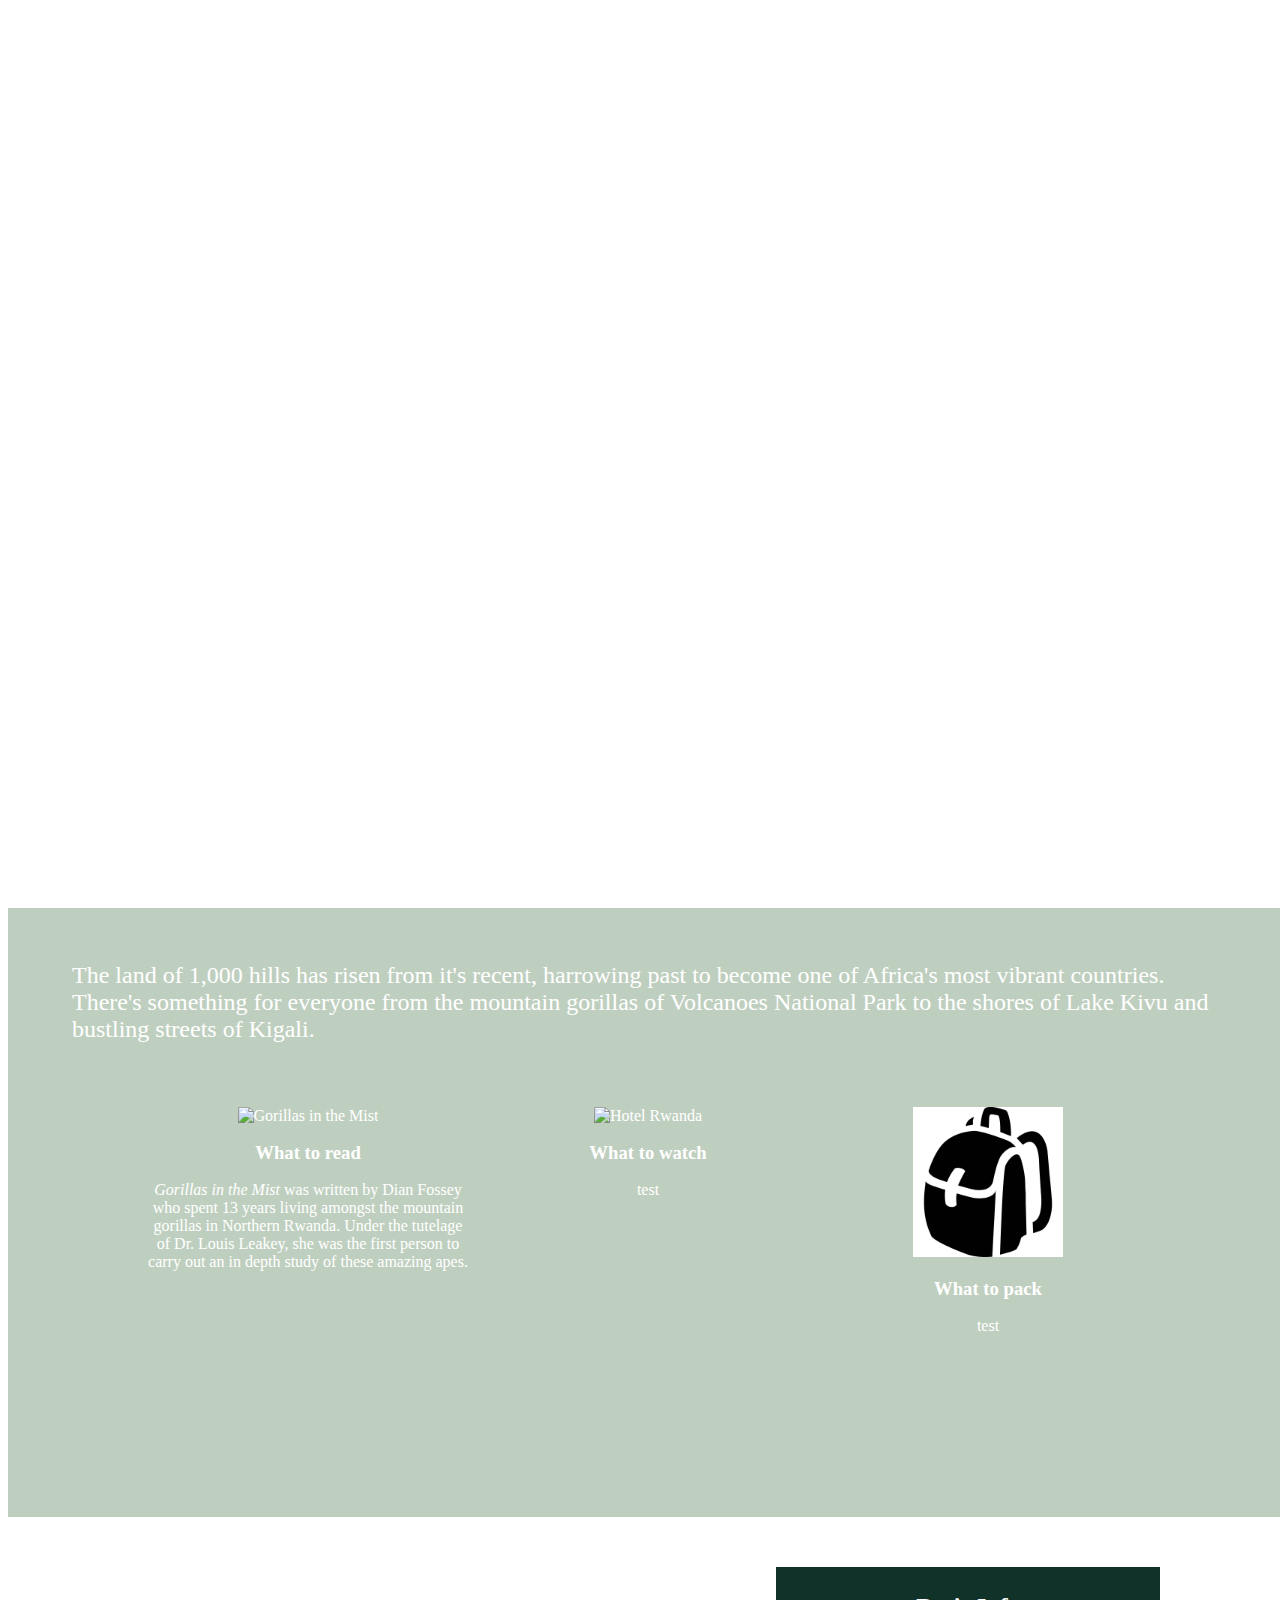
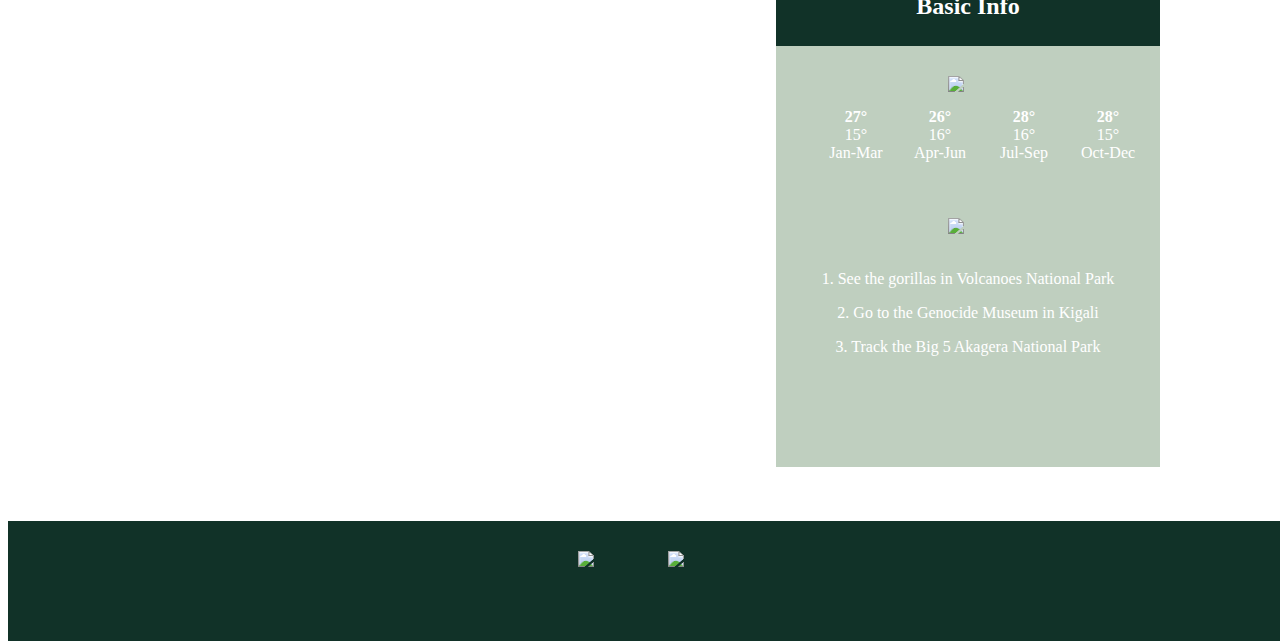
==== rwanda.html @ 72ffdbf6 "Automatically backed up by Learn" ====
<!DOCTYPE html>
<html>
  <head>
    <title>Knomad | Africa | Rwanda</title>
    <link rel="stylesheet" href="style.css" type="text/css">
    <link rel="stylesheet" href="maps.css" type="text/css">
  <body>
    <header class="hero" id="rwanda">
        <div class="center-content">
          <h1>Rwanda</h1>
          <!--<h3>The land of 10000 hills has risen from it's recent, harrowing past to become one of Africa's most vibrant countries. </h3>-->
          <!--<a href="#" class="button">Explore</a>-->
        </div>
    </header>
    <div class ="flex-container">
        <main>
          <div class="countryoverview">
              <p>The land of 1,000 hills has risen from it's recent, harrowing past to become one of Africa's most vibrant countries. There's something for everyone from the mountain gorillas of Volcanoes National Park to the shores of Lake Kivu and bustling streets of Kigali.<p>
          </div>
          <div class="content">
              <img src="https://images.gr-assets.com/books/1316704672l/411062.jpg" alt="Gorillas in the Mist" style="height:150px">
              <h3>What to read</h3>
              <p><i>Gorillas in the Mist</i> was written by Dian Fossey who spent 13 years living amongst the mountain gorillas in Northern Rwanda. Under the tutelage of Dr. Louis Leakey, she was the first person to carry out an in depth study of these amazing apes.</p>
          </div>
         <div class="content">
              <img src="https://cps-static.rovicorp.com/2/Open/20th%20Century%20Fox/Hotel%20Rwanda/_3by4/_derived_jpg_q90_410x410_m0/HotelRwanda-Poster.jpg?partner=allrovi.com" alt="Hotel Rwanda" style="height:150px">
              <h3>What to watch</h3>
              <p>test</p>
          </div>
          <div class="content">
              <img src="[data-uri]" alt="Asia" style="height:150px">
              <h3>What to pack</h3>
              <p>test</p>
          </div>
        </main>
      </div>

        <div class="map">
             <iframe src="https://snazzymaps.com/embed/137069" width="100%" height="600px" style="border:none;"></iframe>
              <div id="keyfacts">
                <div class="basicinfo">
                  <div class="infoheader">
                  <h1>Basic Info</h1>
                  </div>
                  <img src="http://share.jerometufte.me/XBwp/7747-84.png" style="width:40px;">
                  <ul id="menu">
                    <li><div style="font-weight:700;">27°</div><div style="font-weight:100;">15°</div><div style="font-size:16px;">Jan-Mar</div></li>
                    <li><div style="font-weight:700;">26°</div><div style="font-weight:100;">16°</div><div style="font-size:16px;">Apr-Jun</div></li>
                    <li><div style="font-weight:700;">28°</div><div style="font-weight:100;">16°</div><div style="font-size:16px;">Jul-Sep</div></li>
                    <li><div style="font-weight:700;">28°</div><div style="font-weight:100;">15°</div><div style="font-size:16px;">Oct-Dec</div></li>
                  </ul> 
                  <div class="thingstodo"><img src="http://cdn.onlinewebfonts.com/svg/img_503594.png" style="width:40px;">
                    <p>1. See the gorillas in Volcanoes National Park<p>
                    <p>2. Go to the Genocide Museum in Kigali<p>
                    <p>3. Track the Big 5 Akagera National Park<p>
                  </div>
              </div>
          </div>
        <footer>
          <section>
          <img id="twitter" src="https://blog.hootsuite.com/wp-content/uploads/2018/09/Twitter_Logo_WhiteOnImage-310x310.png" style="width:50px">
          <img id="facebook" src="https://blog-assets.hootsuite.com/wp-content/uploads/2018/09/flogo-HexRBG-Wht-58.png" style="width:50px">
          </section>
        </footer>
      </div>
  </body>
</html>
---- style.css ----
/*Main Body*/ 

.flex-container {
  display: flex;
  width: 100vw;
  height: 100%;
}

main {
  display: flex;
  background-color: #BFCFBF;
  width: 100%;
  height: 100%;
  flex-flow: row wrap;
  justify-content: center;
  align-items: center;
}

#continents {
  width: 100%;
  font-family: Helvetica Neue;
  text-align: center;
  color:white;
  padding-top: 30px;
  padding-bottom: 30px;
}
 
.item {
  height: 300px;
  width: 400px;
  margin: 10px;
  color:white;
}

.image {
  opacity: 1;
  width: 400px;
  height: auto;
  transition: .5s ease;
  backface-visibility: hidden;
}

.middle {
  transition: .5s ease;
  opacity: 0;
  width: 50%;
  height: auto;
  text-align:center;
  transform: translate(100px, -160px);
  -ms-transform: translate(100px, -160px);
}

.item:hover .image {
  opacity: 0.3;
}

.item:hover .middle {
  opacity: 1;
}

.text {
  background-color: #BFCFBF;
  color: white;
  font-size: 20px;
  padding: 16px 32px;
  font-family: Helvetica Neue;
  font-weight:bold;
}

.text a {
  text-decoration: none;
  color: white;
}

/*Hero Image*/ 

.hero {
  background-image: url('https://images.unsplash.com/photo-1515048397571-d8d6729fb49c?ixlib=rb-1.2.1&ixid=eyJhcHBfaWQiOjEyMDd9&auto=format&fit=crop&w=2089&q=80');
  background-size: cover;
  background-position: center;
  width: 100wh;
  height: 100vh;
  display: flex;
}

#rwanda {
  background-image: url('https://images.unsplash.com/photo-1531570427066-61e766cf3a3f?ixlib=rb-1.2.1&ixid=eyJhcHBfaWQiOjEyMDd9&auto=format&fit=crop&w=1650&q=80');
}

.center-content {
  width: 400px;
  display: flex;
  flex-direction: column;
  align-items: center;
  margin: auto;
  text-align: center;
  font-family: Montserrat; 
}  
.hero h1, h3 {
    color: white;
    line-height: 1;
}  
.hero h1 {
    text-transform: uppercase;
    font-size: 5em;
    margin-bottom: 0;
    text-align: center;
}    
.hero h3 {
    margin-bottom: 40px;
    font-size: 1.5em;
    font-weight: normal;
}
.button {
  text-transform: uppercase;
  color: white;
  padding: 20px;
  border: 1px solid white;
  text-decoration: none;
}  
.button:hover {
    background-color: rgba(255, 255, 255, 0.1);
    border-color: rgba(255, 255, 255, 0.7);
    color: white;
}

/*Content*/

.countryoverview {
  width: 90%;
  font-family: Adobe Garamond;
  color:white;
  padding-top: 30px;
  padding-bottom: 30px;
}

.countryoverview p {
  font-size: 1.5em;
}

.content {
  text-align: center;
  height: 400px;
  width: 25%;
  margin: 10px;
  color:white;
}

/*Maps*/

.map {
  width: 100%;
  height: 600px;
  position:absolute;
}

#keyfacts {
  position:absolute;
  width:30%;
  height:500px;
  left:60%;
  top:50px;
  background:#BFCFBF;
  font-family: Adobe Garamond;
  color:white;
  text-align: center;
}

.basicinfo {
  font-family: Helvetica Neue;
  color: white;
  font-size: 1em;
  text-align: left;
}

.infoheader {
  padding: 10px;
  background-color: #113228; 
  margin-bottom:20px;
}

.basicinfo h1 {
  font-size: 1.5em;
  text-align: center;
}  

.basicinfo img {
  display: block;
  margin-left: auto;
  margin-right: auto;
  width: 50%;
  padding-top: 10px;
}

.weathericon {
  align-content: center;
}

ul#menu li {
  display:inline-block;
  justify-content: center;
  width: 80px;
  text-align: center;
  padding:0px;
}

.thingstodo {
  width: 100%;
  text-align: center;
  padding-top:30px;
}

.thingstodo p:first-of-type {
  padding-top: 20px;
}

/*footer*/

footer {
  width:100%;
  height: 100px;
  background-color: #113228; 
  color:white;
  padding: 10px;
}

#facebook {
  padding:20px;
  position: absolute;
  left:43%;
}

#twitter {
  padding:20px;
  position: absolute;
  right:43%;
}
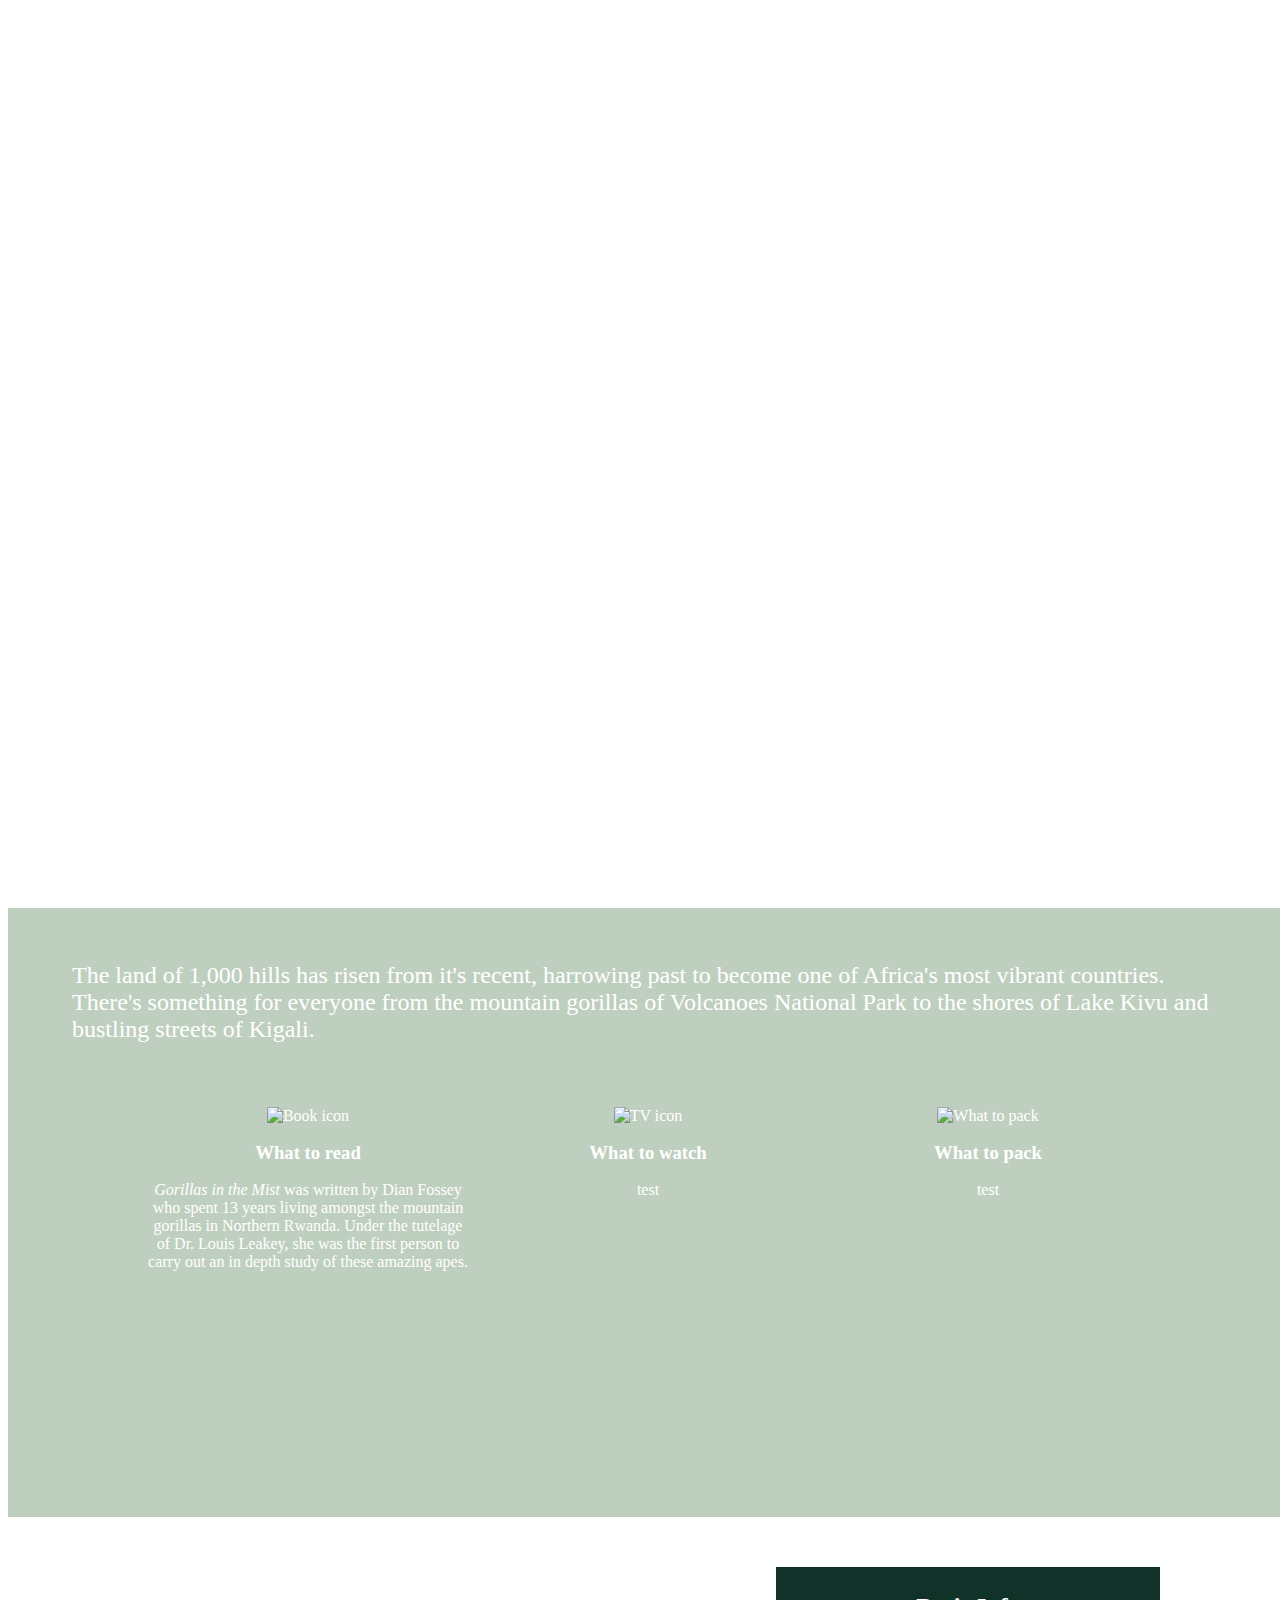
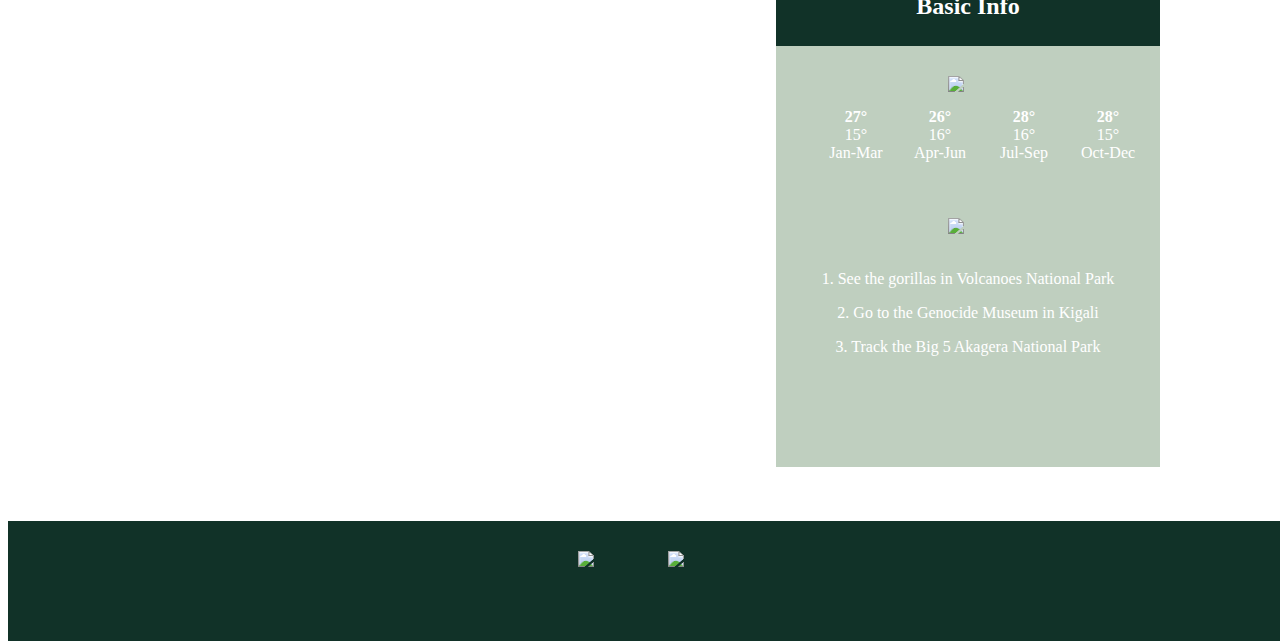
==== commit 5a131e28: "Automatically backed up by Learn" ====
--- a/rwanda.html
+++ b/rwanda.html
@@ -18,17 +18,17 @@
               <p>The land of 1,000 hills has risen from it's recent, harrowing past to become one of Africa's most vibrant countries. There's something for everyone from the mountain gorillas of Volcanoes National Park to the shores of Lake Kivu and bustling streets of Kigali.<p>
           </div>
           <div class="content">
-              <img src="https://images.gr-assets.com/books/1316704672l/411062.jpg" alt="Gorillas in the Mist" style="height:150px">
+              <img src="https://d29fhpw069ctt2.cloudfront.net/icon/image/39127/preview.png" alt="Book icon" style="height:150px">
               <h3>What to read</h3>
               <p><i>Gorillas in the Mist</i> was written by Dian Fossey who spent 13 years living amongst the mountain gorillas in Northern Rwanda. Under the tutelage of Dr. Louis Leakey, she was the first person to carry out an in depth study of these amazing apes.</p>
           </div>
          <div class="content">
-              <img src="https://cps-static.rovicorp.com/2/Open/20th%20Century%20Fox/Hotel%20Rwanda/_3by4/_derived_jpg_q90_410x410_m0/HotelRwanda-Poster.jpg?partner=allrovi.com" alt="Hotel Rwanda" style="height:150px">
+              <img src="https://d29fhpw069ctt2.cloudfront.net/icon/image/37909/preview.svg" alt="TV icon" style="height:150px">
               <h3>What to watch</h3>
               <p>test</p>
           </div>
           <div class="content">
-              <img src="[data-uri]" alt="Asia" style="height:150px">
+              <img src="https://d29fhpw069ctt2.cloudfront.net/icon/image/37930/preview.svg" alt="What to pack" style="height:150px">
               <h3>What to pack</h3>
               <p>test</p>
           </div>
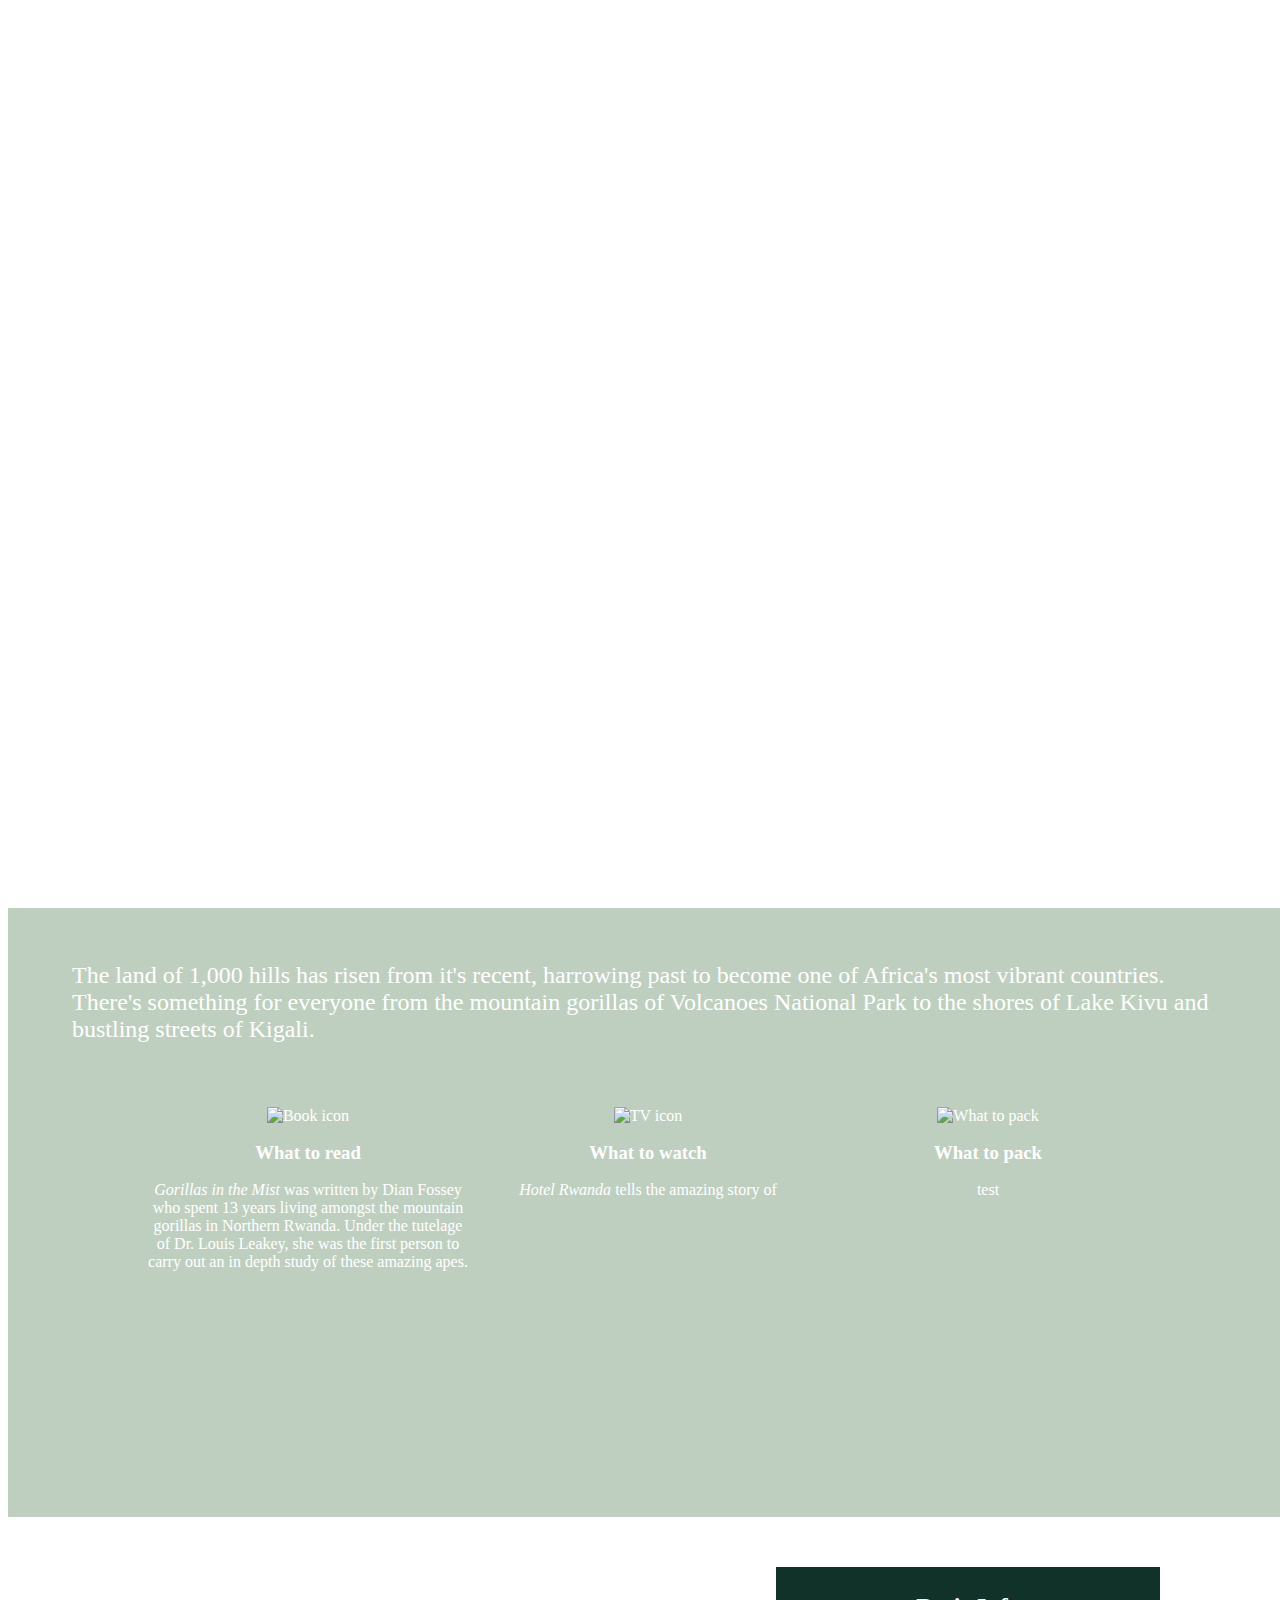
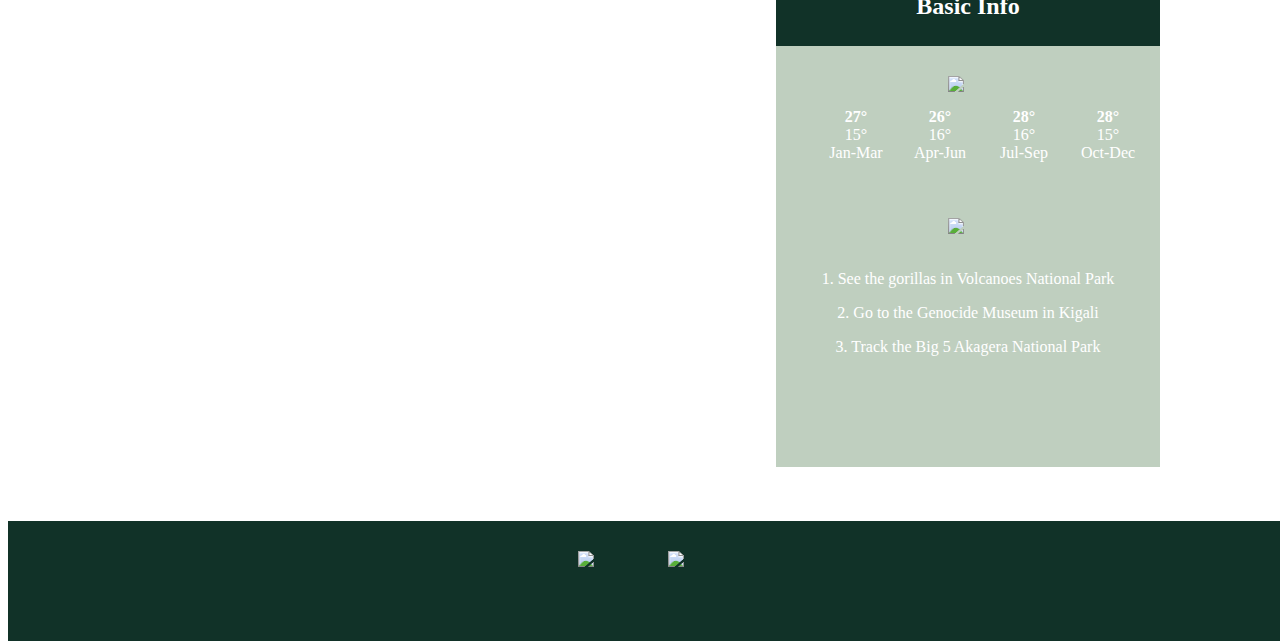
==== commit fb00d83e: "Automatically backed up by Learn" ====
--- a/rwanda.html
+++ b/rwanda.html
@@ -25,7 +25,7 @@
          <div class="content">
               <img src="https://d29fhpw069ctt2.cloudfront.net/icon/image/37909/preview.svg" alt="TV icon" style="height:150px">
               <h3>What to watch</h3>
-              <p>test</p>
+              <p><i>Hotel Rwanda</i> tells the amazing story of </p>
           </div>
           <div class="content">
               <img src="https://d29fhpw069ctt2.cloudfront.net/icon/image/37930/preview.svg" alt="What to pack" style="height:150px">
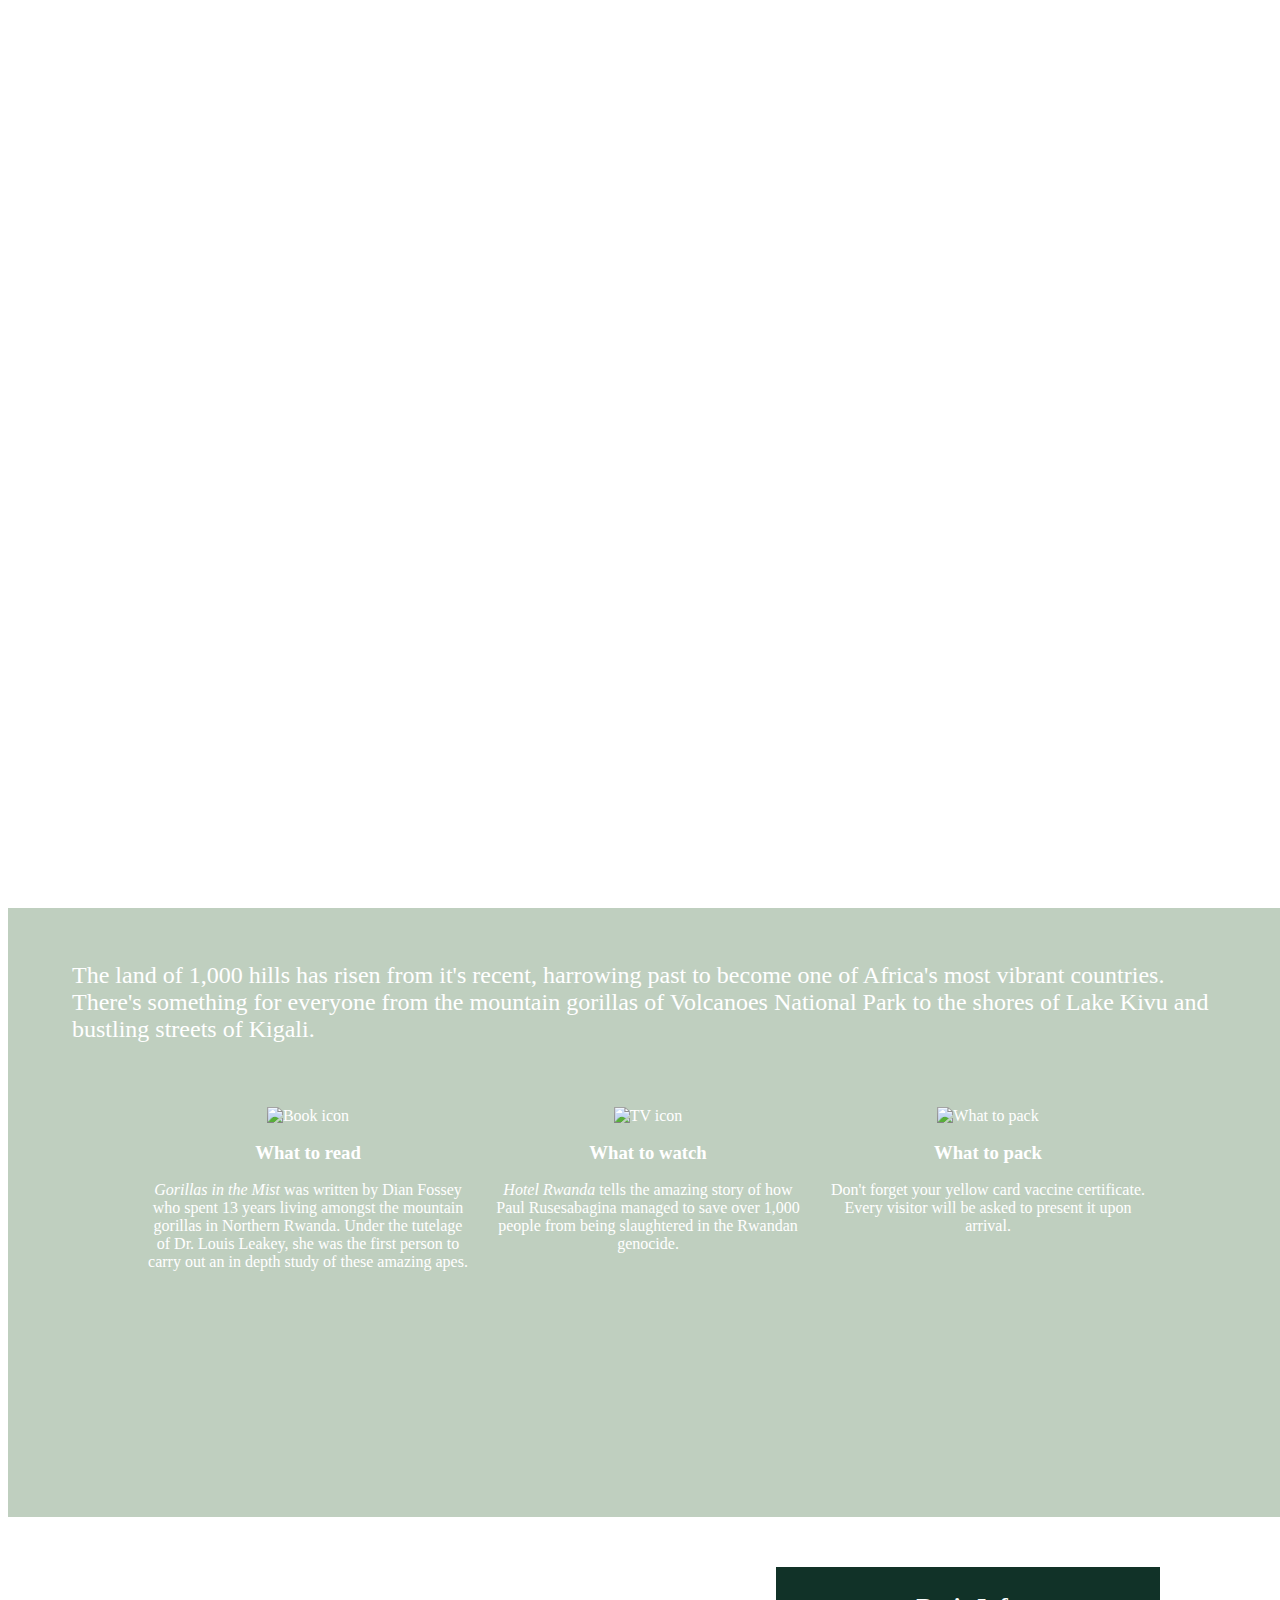
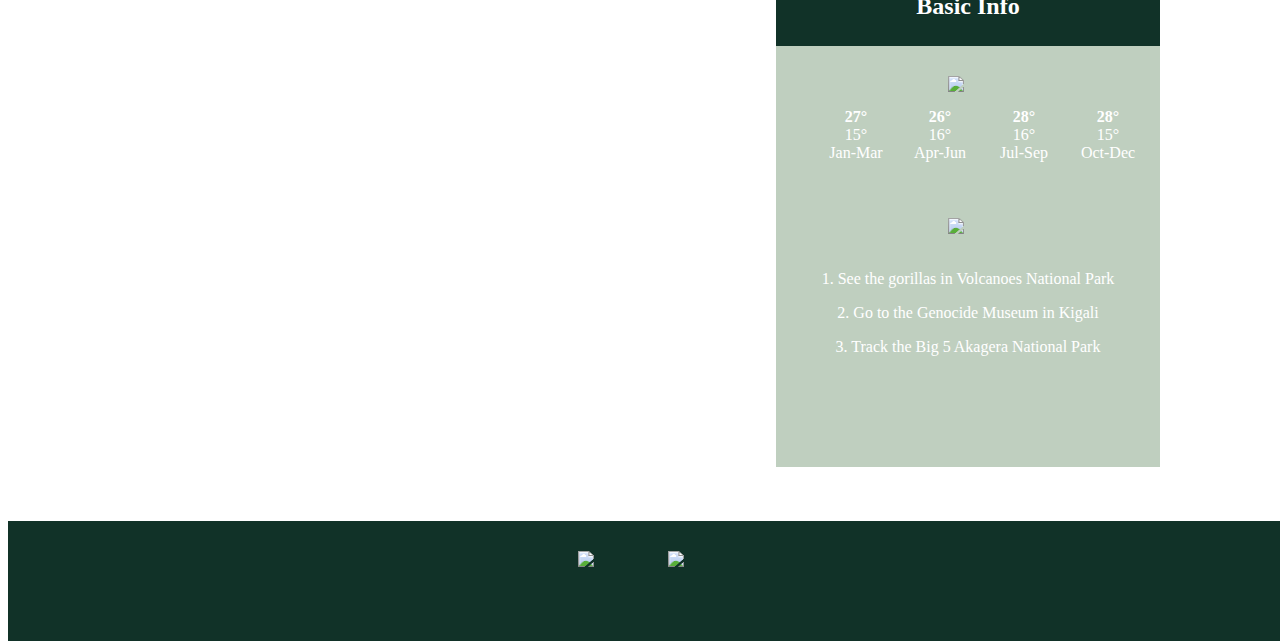
==== commit 9be062bd: "Automatically backed up by Learn" ====
--- a/rwanda.html
+++ b/rwanda.html
@@ -25,12 +25,12 @@
          <div class="content">
               <img src="https://d29fhpw069ctt2.cloudfront.net/icon/image/37909/preview.svg" alt="TV icon" style="height:150px">
               <h3>What to watch</h3>
-              <p><i>Hotel Rwanda</i> tells the amazing story of </p>
+              <p><i>Hotel Rwanda</i> tells the amazing story of how Paul Rusesabagina managed to save over 1,000 people from being slaughtered in the Rwandan genocide.</p>
           </div>
           <div class="content">
               <img src="https://d29fhpw069ctt2.cloudfront.net/icon/image/37930/preview.svg" alt="What to pack" style="height:150px">
               <h3>What to pack</h3>
-              <p>test</p>
+              <p>Don't forget your yellow card vaccine certificate. Every visitor will be asked to present it upon arrival.</p>
           </div>
         </main>
       </div>
